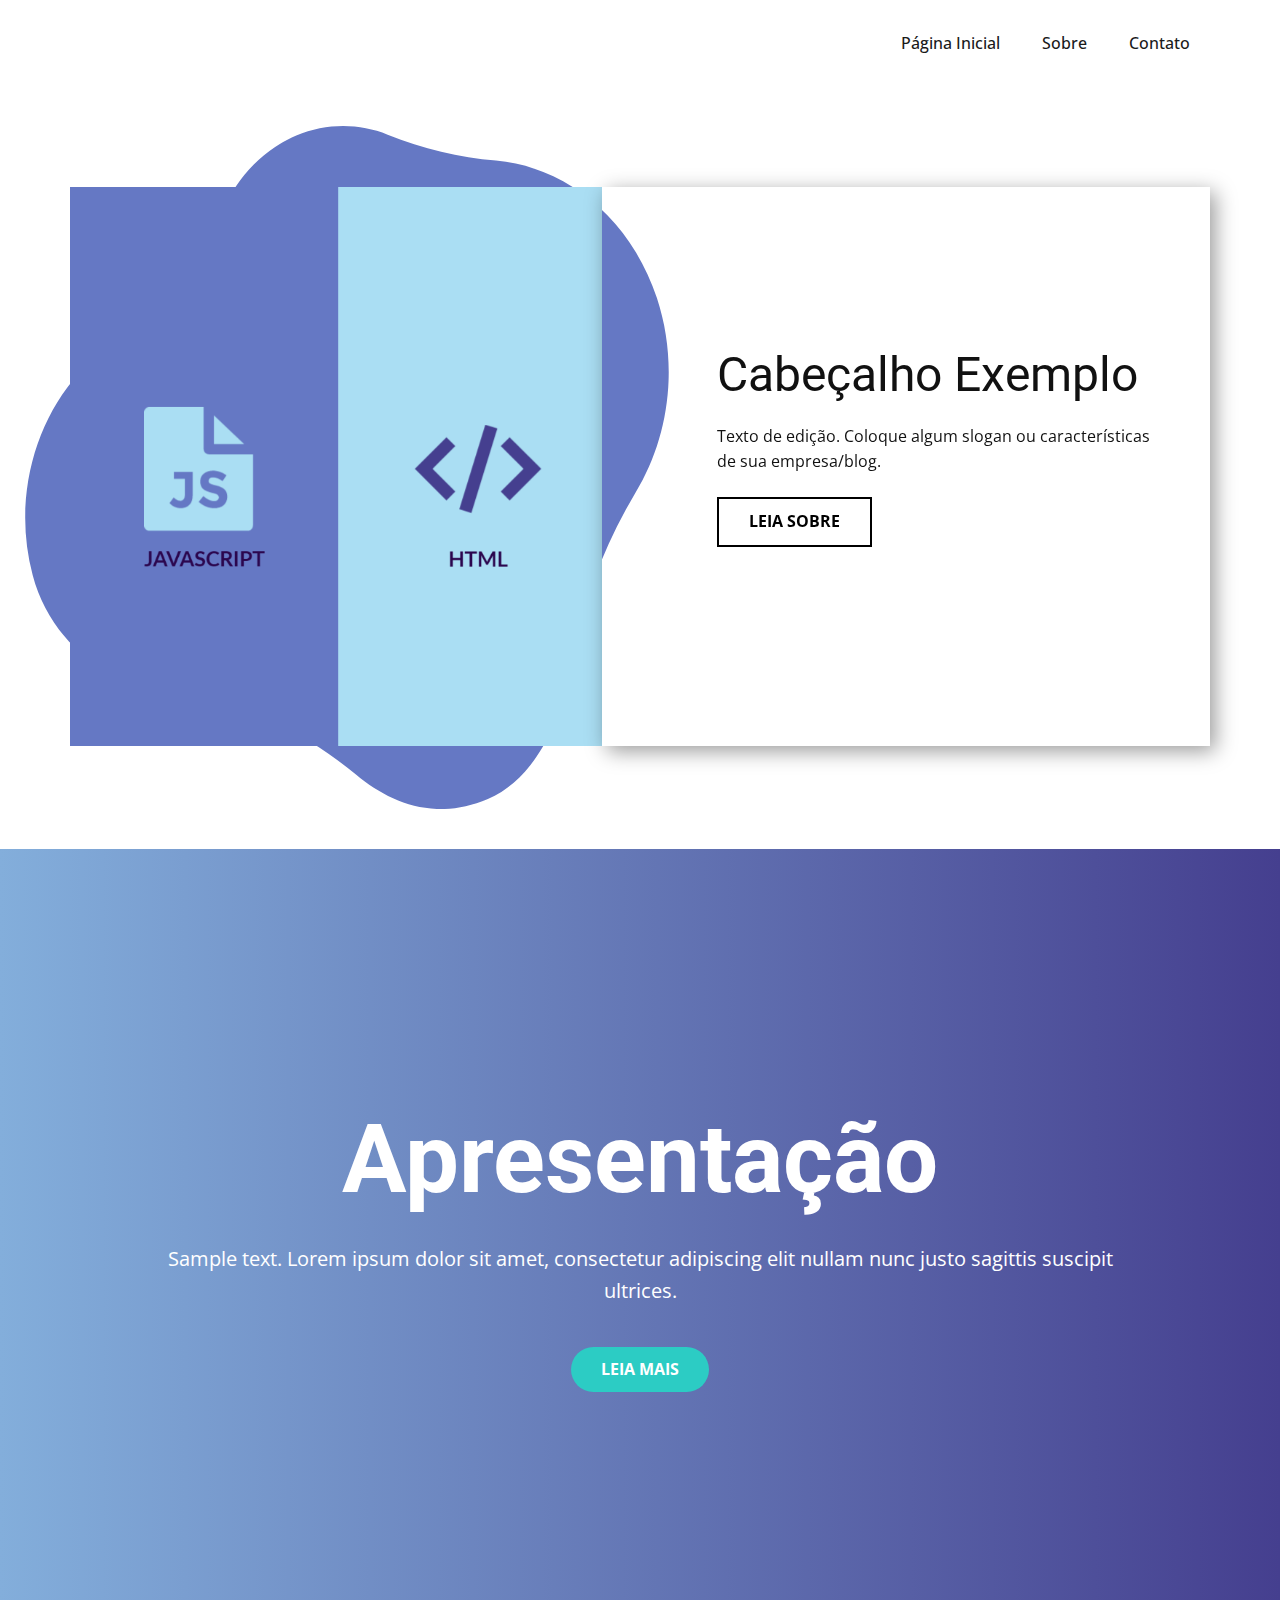
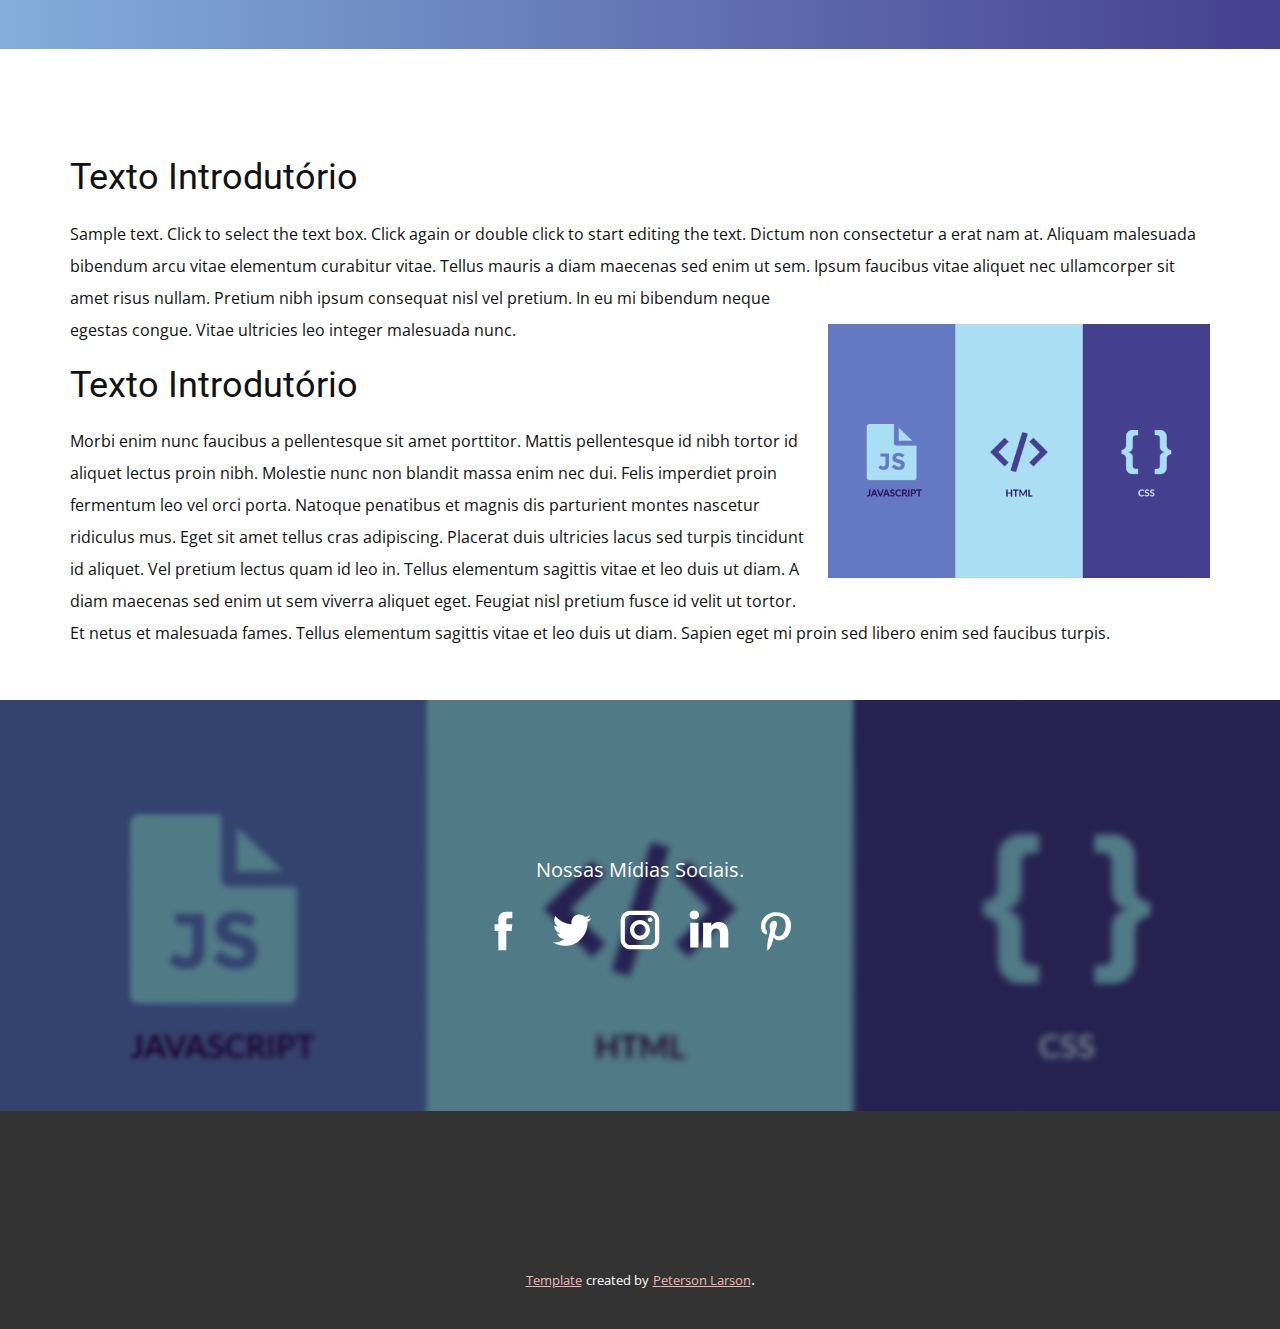
==== index.html @ a60e5423 "Site Tecnology" ====
<!DOCTYPE html>
<html style="font-size: 16px;">
  <head>
    <meta name="viewport" content="width=device-width, initial-scale=1.0">
    <meta charset="utf-8">
    <meta name="keywords" content="Sample Headline, Cabeçalho, Texto Introdutório, Texto Introdutório">
    <meta name="description" content="">
    <meta name="page_type" content="np-template-header-footer-from-plugin">
    <title>Página Inicial</title>
    <link rel="stylesheet" href="style.css" media="screen">
    <link rel="stylesheet" href="Página-Inicial.css" media="screen">
    <script class="u-script" type="text/javascript" src="js/jquery.js" defer=""></script>
    <script class="u-script" type="text/javascript" src="js/script.js" defer=""></script>
    <link id="u-theme-google-font" rel="stylesheet" href="https://fonts.googleapis.com/css?family=Roboto:100,100i,300,300i,400,400i,500,500i,700,700i,900,900i|Open+Sans:300,300i,400,400i,600,600i,700,700i,800,800i">
    
    
    
    
    
    <script type="application/ld+json">{
		"@context": "http://schema.org",
		"@type": "Organization",
		"name": ""
}</script>
    <meta property="og:title" content="Página Inicial">
    <meta property="og:type" content="website">
    <meta name="theme-color" content="#db545a">
  </head>
  <body data-home-page="Página-Inicial.html" data-home-page-title="Página Inicial" class="u-body"><header class="u-align-center-sm u-align-center-xs u-clearfix u-header u-white u-header" id="sec-5a64"><div class="u-clearfix u-sheet u-sheet-1">
        <div class="u-social-icons u-spacing-10 u-social-icons-1"></div>
        <nav class="u-align-left u-menu u-menu-dropdown u-offcanvas u-menu-1">
          <div class="menu-collapse" style="font-size: 1rem; letter-spacing: 0px; font-weight: 500;">
            <a class="u-button-style u-custom-active-border-color u-custom-active-color u-custom-border u-custom-border-color u-custom-borders u-custom-color u-custom-hover-border-color u-custom-hover-color u-custom-left-right-menu-spacing u-custom-text-active-color u-custom-text-color u-custom-text-hover-color u-custom-top-bottom-menu-spacing u-nav-link" href="#">
              <svg class="u-svg-link" preserveAspectRatio="xMidYMin slice" viewBox="0 0 302 302" style=""><use xmlns:xlink="http://www.w3.org/1999/xlink" xlink:href="#svg-8a8f"></use></svg>
              <svg xmlns="http://www.w3.org/2000/svg" xmlns:xlink="http://www.w3.org/1999/xlink" version="1.1" id="svg-8a8f" x="0px" y="0px" viewBox="0 0 302 302" style="enable-background:new 0 0 302 302;" xml:space="preserve" class="u-svg-content"><g><rect y="36" width="302" height="30"></rect><rect y="236" width="302" height="30"></rect><rect y="136" width="302" height="30"></rect>
</g><g></g><g></g><g></g><g></g><g></g><g></g><g></g><g></g><g></g><g></g><g></g><g></g><g></g><g></g><g></g></svg>
            </a>
          </div>
          <div class="u-custom-menu u-nav-container">
            <ul class="u-nav u-spacing-2 u-unstyled u-nav-1"><li class="u-nav-item"><a class="u-border-active-palette-1-base u-border-hover-palette-1-base u-button-style u-nav-link u-text-active-grey-90 u-text-grey-90 u-text-hover-grey-90" href="Página-Inicial.html" style="padding: 10px 20px;">Página Inicial</a>
</li><li class="u-nav-item"><a class="u-border-active-palette-1-base u-border-hover-palette-1-base u-button-style u-nav-link u-text-active-grey-90 u-text-grey-90 u-text-hover-grey-90" href="Sobre.html" style="padding: 10px 20px;">Sobre</a>
</li><li class="u-nav-item"><a class="u-border-active-palette-1-base u-border-hover-palette-1-base u-button-style u-nav-link u-text-active-grey-90 u-text-grey-90 u-text-hover-grey-90" href="Contato.html" style="padding: 10px 20px;">Contato</a>
</li></ul>
          </div>
          <div class="u-custom-menu u-nav-container-collapse">
            <div class="u-align-center u-black u-container-style u-inner-container-layout u-opacity u-opacity-95 u-sidenav">
              <div class="u-sidenav-overflow">
                <div class="u-menu-close"></div>
                <ul class="u-align-center u-nav u-popupmenu-items u-unstyled u-nav-2"><li class="u-nav-item"><a class="u-button-style u-nav-link" href="Página-Inicial.html" style="padding: 10px 20px;">Página Inicial</a>
</li><li class="u-nav-item"><a class="u-button-style u-nav-link" href="Sobre.html" style="padding: 10px 20px;">Sobre</a>
</li><li class="u-nav-item"><a class="u-button-style u-nav-link" href="Contato.html" style="padding: 10px 20px;">Contato</a>
</li></ul>
              </div>
            </div>
            <div class="u-black u-menu-overlay u-opacity u-opacity-70"></div>
          </div>
        </nav>
      </div></header>
    <section class="u-clearfix u-valign-middle-xs u-section-1" id="sec-9f6f">
      <div class="u-clearfix u-sheet u-valign-middle-md u-valign-middle-sm u-sheet-1">
        <div class="u-expanded-width-xs u-shape u-shape-svg u-text-custom-color-5 u-shape-1" data-animation-name="bounceIn" data-animation-duration="2500" data-animation-delay="0" data-animation-direction="">
          <svg class="u-svg-link" preserveAspectRatio="none" viewBox="0 0 160 150" style=""><use xmlns:xlink="http://www.w3.org/1999/xlink" xlink:href="#svg-61af"></use></svg>
          <svg class="u-svg-content" viewBox="0 0 160 150" x="0px" y="0px" id="svg-61af"><path d="M43.2,126.9c14.2,1.3,27.6,7,39.1,15.6c8.3,6.1,19.4,10.3,32.7,5.3c11.7-4.4,18.6-17.4,21-30.2c2.6-13.3,8.1-25.9,15.7-37.1
	c8.3-12.1,10.8-27.9,5.3-42.7C150.5,20.3,134.6,9,117,7.6C107.9,6.9,98.8,5,90.1,1.9C83-0.6,75-0.7,67.4,2.1
	c-9.9,3.7-17,11.6-20.1,21c-3.3,10.1-10.9,18-20.6,22.2c-0.1,0-0.1,0.1-0.2,0.1c-20.3,8.9-31,32-24.6,53.2
	C6.9,115.6,25.2,125.2,43.2,126.9z"></path></svg>
        </div>
        <div class="u-clearfix u-expanded-width-lg u-expanded-width-md u-expanded-width-xl u-layout-wrap u-layout-wrap-1">
          <div class="u-layout">
            <div class="u-layout-row">
              <div class="u-align-left u-container-style u-image u-layout-cell u-left-cell u-size-28 u-image-1" data-image-width="1152" data-image-height="768">
                <div class="u-container-layout u-container-layout-1"></div>
              </div>
              <div class="u-align-left u-container-style u-layout-cell u-right-cell u-size-32 u-layout-cell-2">
                <div class="u-container-layout u-container-layout-2">
                  <h1 class="u-text u-text-1">Cabeçalho Exemplo</h1>
                  <p class="u-text u-text-2">Texto de edição. Coloque algum slogan ou características<br>de sua empresa/blog.
                  </p>
                  <a href="" class="u-border-2 u-border-black u-btn u-button-style u-hover-black u-none u-text-black u-text-hover-white u-btn-1">Leia sobre<br>
                  </a>
                </div>
              </div>
            </div>
          </div>
        </div>
      </div>
    </section>
    <section class="skrollable skrollable-between u-align-center u-clearfix u-gradient u-section-2" id="sec-53b3">
      <div class="u-clearfix u-sheet u-sheet-1">
        <h1 class="u-text u-text-body-alt-color u-title u-text-1"><b>Apresentação</b>
        </h1>
        <p class="u-large-text u-text u-text-body-alt-color u-text-variant u-text-2">Sample text. Lorem ipsum dolor sit amet, consectetur adipiscing elit nullam nunc justo sagittis suscipit ultrices.</p>
        <a href="#" class="u-btn u-btn-round u-button-style u-palette-4-base u-radius-50 u-btn-1">Leia Mais</a>
      </div>
    </section>
    <section class="u-align-left u-clearfix u-section-3" id="sec-37e1">
      <div class="u-clearfix u-sheet u-sheet-1">
        <div class="fr-view u-clearfix u-rich-text u-text u-text-1">
          <h2 style="text-align: left;">Texto Introdutório</h2>
          <p style="text-align: left;">
            <span style="line-height: 2.0;">Sample text. Click to select the text box. Click again or double click to start editing the text. Dictum non consectetur a erat nam at. Aliquam malesuada bibendum arcu vitae elementum curabitur vitae. Tellus mauris a diam maecenas sed enim ut sem. Ipsum faucibus vitae aliquet nec ullamcorper sit amet risus nullam. Pretium nibh ipsum consequat nisl vel pretium. In eu mi bibendum neque eges<img align="center" style="width: 382px;" class="fr-dii fr-fic fr-fir" src="images/siteexample.png" width="570">tas congue. Vitae ultricies leo integer malesuada nunc. &nbsp; 
            </span>
          </p>
          <h2 style="text-align: left;">Texto Introdutório</h2>
          <p style="text-align: left;">
            <span style="line-height: 2.0;">Morbi enim nunc faucibus a pellentesque sit amet porttitor. Mattis pellentesque id nibh tortor id aliquet lectus proin nibh. Molestie nunc non blandit massa enim nec dui. Felis imperdiet proin fermentum leo vel orci porta. Natoque penatibus et magnis dis parturient montes nascetur ridiculus mus. Eget sit amet tellus cras adipiscing. Placerat duis ultricies lacus sed turpis tincidunt id aliquet. Vel pretium lectus quam id leo in. Tellus elementum sagittis vitae et leo duis ut diam. A diam maecenas sed enim ut sem viverra aliquet eget. Feugiat nisl pretium fusce id velit ut tortor. Et netus et malesuada fames. Tellus elementum sagittis vitae et leo duis ut diam. Sapien eget mi proin sed libero enim sed faucibus turpis.&nbsp;</span>
          </p>
        </div>
      </div>
    </section>
    <section class="u-align-center u-clearfix u-image u-shading u-section-4" data-image-width="1152" data-image-height="768" id="sec-8a8e">
      <div class="u-clearfix u-sheet u-sheet-1">
        <p class="u-large-text u-text u-text-variant u-text-1">Nossas Mídias Sociais.</p>
        <div class="u-social-icons u-spacing-20 u-social-icons-1">
          <a class="u-social-url" target="_blank" href=""><span class="u-icon u-icon-circle u-social-facebook u-social-icon u-icon-1">
          <svg class="u-svg-link" preserveAspectRatio="xMidYMin slice" viewBox="0 0 112 112" style=""><use xmlns:xlink="http://www.w3.org/1999/xlink" xlink:href="#svg-f107"></use></svg>
          <svg x="0px" y="0px" viewBox="0 0 112 112" id="svg-f107" class="u-svg-content"><path d="M75.5,28.8H65.4c-1.5,0-4,0.9-4,4.3v9.4h13.9l-1.5,15.8H61.4v45.1H42.8V58.3h-8.8V42.4h8.8V32.2 c0-7.4,3.4-18.8,18.8-18.8h13.8v15.4H75.5z"></path></svg>
        </span>
          </a>
          <a class="u-social-url" target="_blank" href=""><span class="u-icon u-icon-circle u-social-icon u-social-twitter u-icon-2">
          <svg class="u-svg-link" preserveAspectRatio="xMidYMin slice" viewBox="0 0 112 112" style=""><use xmlns:xlink="http://www.w3.org/1999/xlink" xlink:href="#svg-e140"></use></svg>
          <svg x="0px" y="0px" viewBox="0 0 112 112" id="svg-e140" class="u-svg-content"><path d="M92.2,38.2c0,0.8,0,1.6,0,2.3c0,24.3-18.6,52.4-52.6,52.4c-10.6,0.1-20.2-2.9-28.5-8.2 c1.4,0.2,2.9,0.2,4.4,0.2c8.7,0,16.7-2.9,23-7.9c-8.1-0.2-14.9-5.5-17.3-12.8c1.1,0.2,2.4,0.2,3.4,0.2c1.6,0,3.3-0.2,4.8-0.7 c-8.4-1.6-14.9-9.2-14.9-18c0-0.2,0-0.2,0-0.2c2.5,1.4,5.4,2.2,8.4,2.3c-5-3.3-8.3-8.9-8.3-15.4c0-3.4,1-6.5,2.5-9.2 c9.1,11.1,22.7,18.5,38,19.2c-0.2-1.4-0.4-2.8-0.4-4.3c0.1-10,8.3-18.2,18.5-18.2c5.4,0,10.1,2.2,13.5,5.7c4.3-0.8,8.1-2.3,11.7-4.5 c-1.4,4.3-4.3,7.9-8.1,10.1c3.7-0.4,7.3-1.4,10.6-2.9C98.9,32.3,95.7,35.5,92.2,38.2z"></path></svg>
        </span>
          </a>
          <a class="u-social-url" target="_blank" href=""><span class="u-icon u-icon-circle u-social-icon u-social-instagram u-icon-3">
          <svg class="u-svg-link" preserveAspectRatio="xMidYMin slice" viewBox="0 0 112 112" style=""><use xmlns:xlink="http://www.w3.org/1999/xlink" xlink:href="#svg-4718"></use></svg>
          <svg x="0px" y="0px" viewBox="0 0 112 112" id="svg-4718" class="u-svg-content"><path d="M55.9,32.9c-12.8,0-23.2,10.4-23.2,23.2s10.4,23.2,23.2,23.2s23.2-10.4,23.2-23.2S68.7,32.9,55.9,32.9z M55.9,69.4c-7.4,0-13.3-6-13.3-13.3c-0.1-7.4,6-13.3,13.3-13.3s13.3,6,13.3,13.3C69.3,63.5,63.3,69.4,55.9,69.4z"></path><path d="M79.7,26.8c-3,0-5.4,2.5-5.4,5.4s2.5,5.4,5.4,5.4c3,0,5.4-2.5,5.4-5.4S82.7,26.8,79.7,26.8z"></path><path d="M78.2,11H33.5C21,11,10.8,21.3,10.8,33.7v44.7c0,12.6,10.2,22.8,22.7,22.8h44.7c12.6,0,22.7-10.2,22.7-22.7 V33.7C100.8,21.1,90.6,11,78.2,11z M91,78.4c0,7.1-5.8,12.8-12.8,12.8H33.5c-7.1,0-12.8-5.8-12.8-12.8V33.7 c0-7.1,5.8-12.8,12.8-12.8h44.7c7.1,0,12.8,5.8,12.8,12.8V78.4z"></path></svg>
        </span>
          </a>
          <a class="u-social-url" target="_blank" href="#"><span class="u-icon u-icon-circle u-social-icon u-social-linkedin u-icon-4">
          <svg class="u-svg-link" preserveAspectRatio="xMidYMin slice" viewBox="0 0 112 112" style=""><use xmlns:xlink="http://www.w3.org/1999/xlink" xlink:href="#svg-438b"></use></svg>
          <svg x="0px" y="0px" viewBox="0 0 112 112" id="svg-438b" class="u-svg-content"><path d="M33.8,96.8H14.5v-58h19.3V96.8z M24.1,30.9L24.1,30.9c-6.6,0-10.8-4.5-10.8-10.1c0-5.8,4.3-10.1,10.9-10.1 S34.9,15,35.1,20.8C35.1,26.4,30.8,30.9,24.1,30.9z M103.3,96.8H84.1v-31c0-7.8-2.7-13.1-9.8-13.1c-5.3,0-8.5,3.6-9.9,7.1 c-0.6,1.3-0.6,3-0.6,4.8V97H44.5c0,0,0.3-52.6,0-58h19.3v8.2c2.6-3.9,7.2-9.6,17.4-9.6c12.7,0,22.2,8.4,22.2,26.1V96.8z"></path></svg>
        </span>
          </a>
          <a class="u-social-url" target="_blank" href="#"><span class="u-icon u-icon-circle u-social-icon u-social-pinterest u-icon-5">
          <svg class="u-svg-link" preserveAspectRatio="xMidYMin slice" viewBox="0 0 112 112" style=""><use xmlns:xlink="http://www.w3.org/1999/xlink" xlink:href="#svg-3428"></use></svg>
          <svg x="0px" y="0px" viewBox="0 0 112 112" id="svg-3428" class="u-svg-content"><path d="M61.9,79.8c-5.5-0.3-7.8-3.1-12-5.8c-2.3,12.4-5.4,24.3-13.8,30.5c-2.6-18.7,3.8-32.8,6.9-47.7 c-5.1-8.7,0.7-26.2,11.5-21.9c13.5,5.4-11.6,32.3,5.1,35.7c17.6,3.5,24.7-30.5,13.8-41.4c-15.7-16.1-45.7-0.5-42,22.3 c0.9,5.6,6.7,7.2,2.3,15c-10.1-2.2-13-10.2-12.7-20.7c0.6-17.3,15.5-29.3,30.5-31.1c19-2.2,36.8,6.9,39.2,24.7 C93.4,59.5,82.3,81.3,61.9,79.8z"></path></svg>
        </span>
          </a>
        </div>
      </div>
    </section>
    
    
    <footer class="u-align-left u-clearfix u-footer u-grey-80 u-footer" id="sec-f914"><div class="u-clearfix u-sheet u-sheet-1"></div></footer>
    <section class="u-backlink u-clearfix u-grey-80">
      <a class="u-link" href="https://instagram.com/pscodium" target="_blank">
        <span>Template</span>
      </a>
      <p class="u-text">
        <span>created by</span>
      </p>
      <a class="u-link" href="https://instagram.com/pscodium" target="_blank">
        <span>Peterson Larson</span>
      </a>. 
    </section>
  </body>
</html>
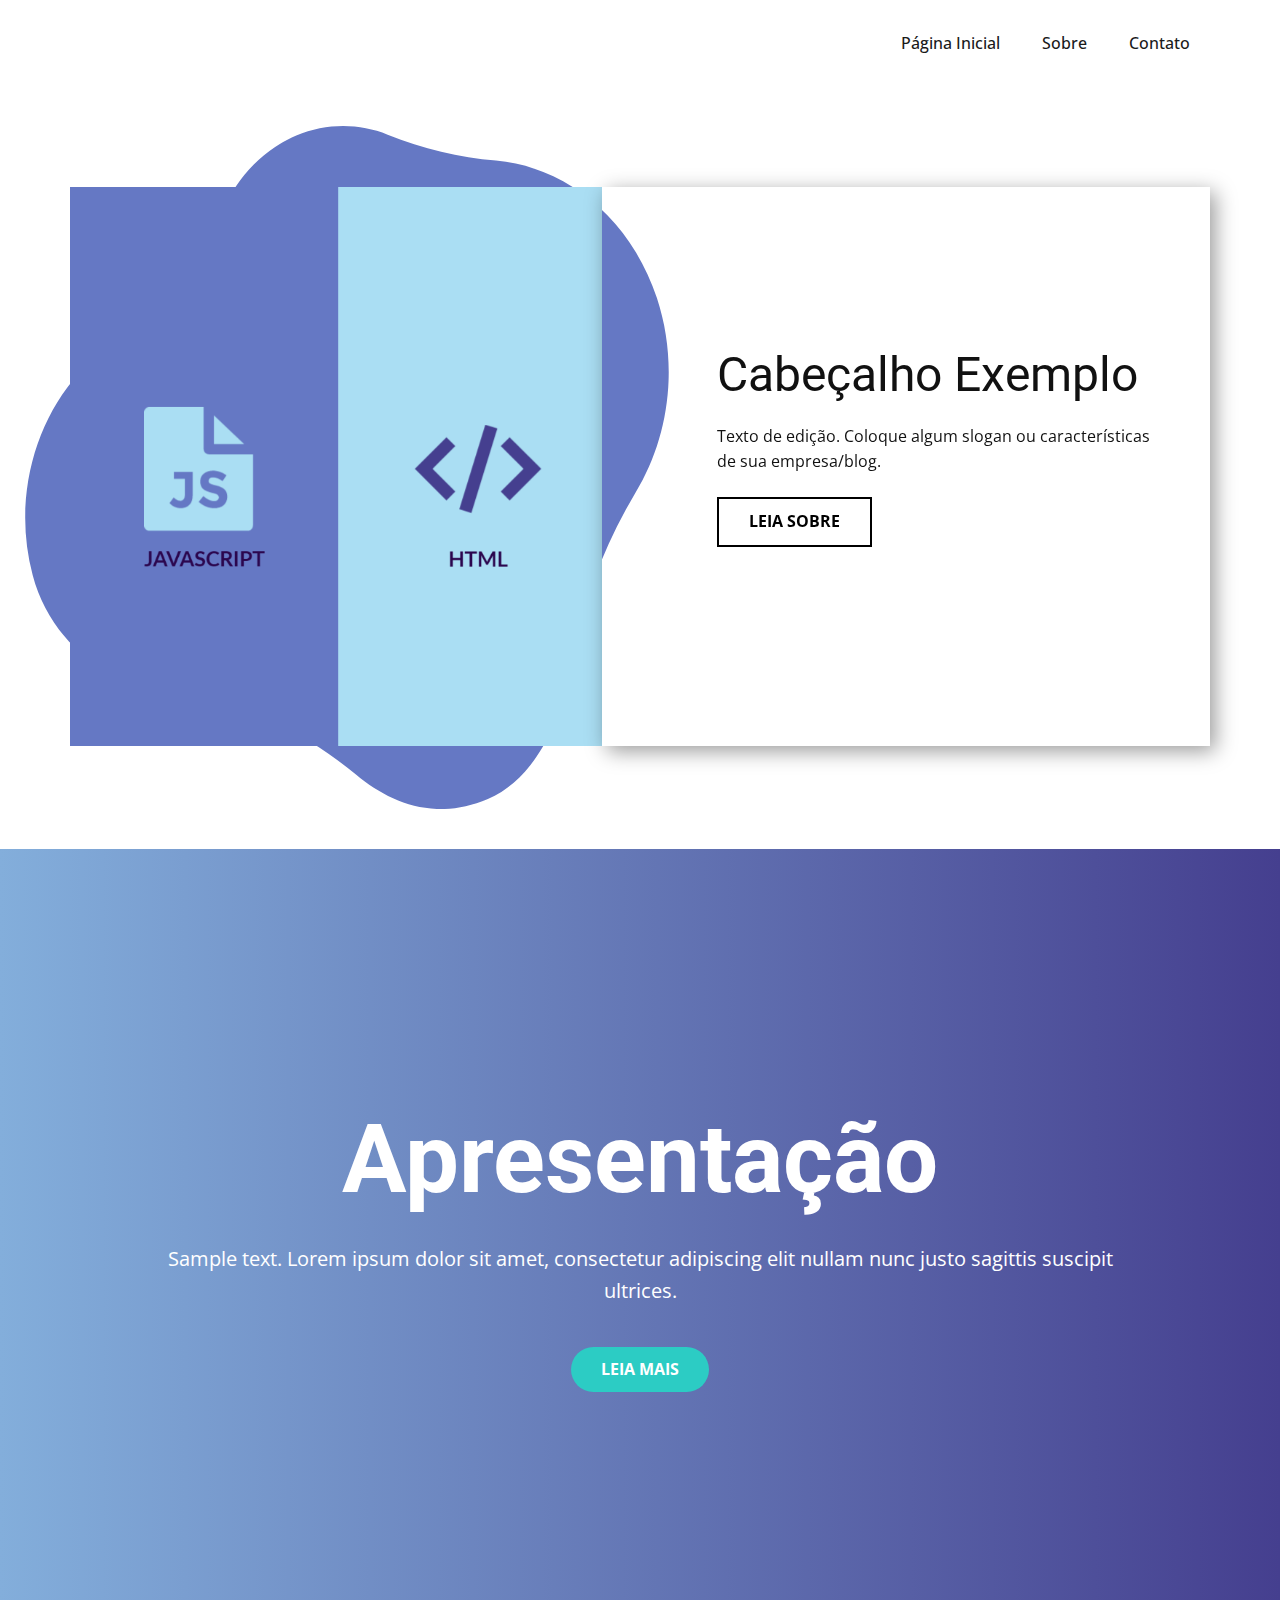
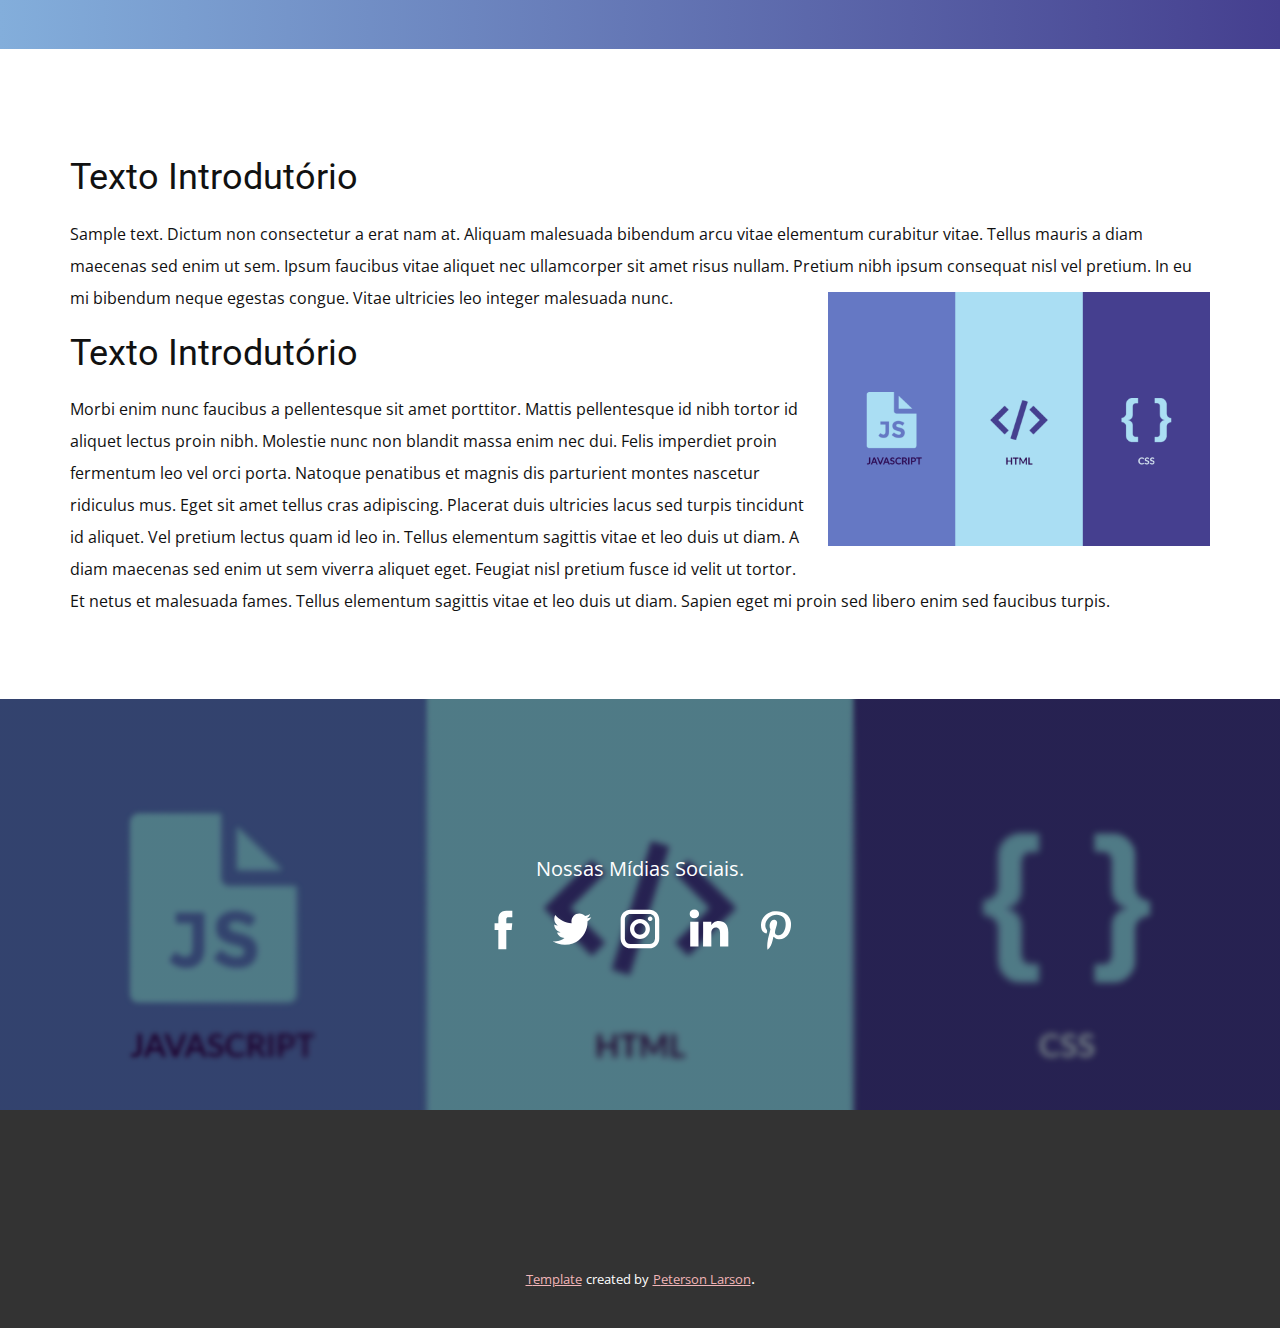
==== commit 20b0f4a3: "Edição de texto" ====
--- a/index.html
+++ b/index.html
@@ -98,7 +98,7 @@
         <div class="fr-view u-clearfix u-rich-text u-text u-text-1">
           <h2 style="text-align: left;">Texto Introdutório</h2>
           <p style="text-align: left;">
-            <span style="line-height: 2.0;">Sample text. Click to select the text box. Click again or double click to start editing the text. Dictum non consectetur a erat nam at. Aliquam malesuada bibendum arcu vitae elementum curabitur vitae. Tellus mauris a diam maecenas sed enim ut sem. Ipsum faucibus vitae aliquet nec ullamcorper sit amet risus nullam. Pretium nibh ipsum consequat nisl vel pretium. In eu mi bibendum neque eges<img align="center" style="width: 382px;" class="fr-dii fr-fic fr-fir" src="images/siteexample.png" width="570">tas congue. Vitae ultricies leo integer malesuada nunc. &nbsp; 
+            <span style="line-height: 2.0;">Sample text. Dictum non consectetur a erat nam at. Aliquam malesuada bibendum arcu vitae elementum curabitur vitae. Tellus mauris a diam maecenas sed enim ut sem. Ipsum faucibus vitae aliquet nec ullamcorper sit amet risus nullam. Pretium nibh ipsum consequat nisl vel pretium. In eu mi bibendum neque eges<img align="center" style="width: 382px;" class="fr-dii fr-fic fr-fir" src="images/siteexample.png" width="570">tas congue. Vitae ultricies leo integer malesuada nunc. &nbsp; 
             </span>
           </p>
           <h2 style="text-align: left;">Texto Introdutório</h2>
